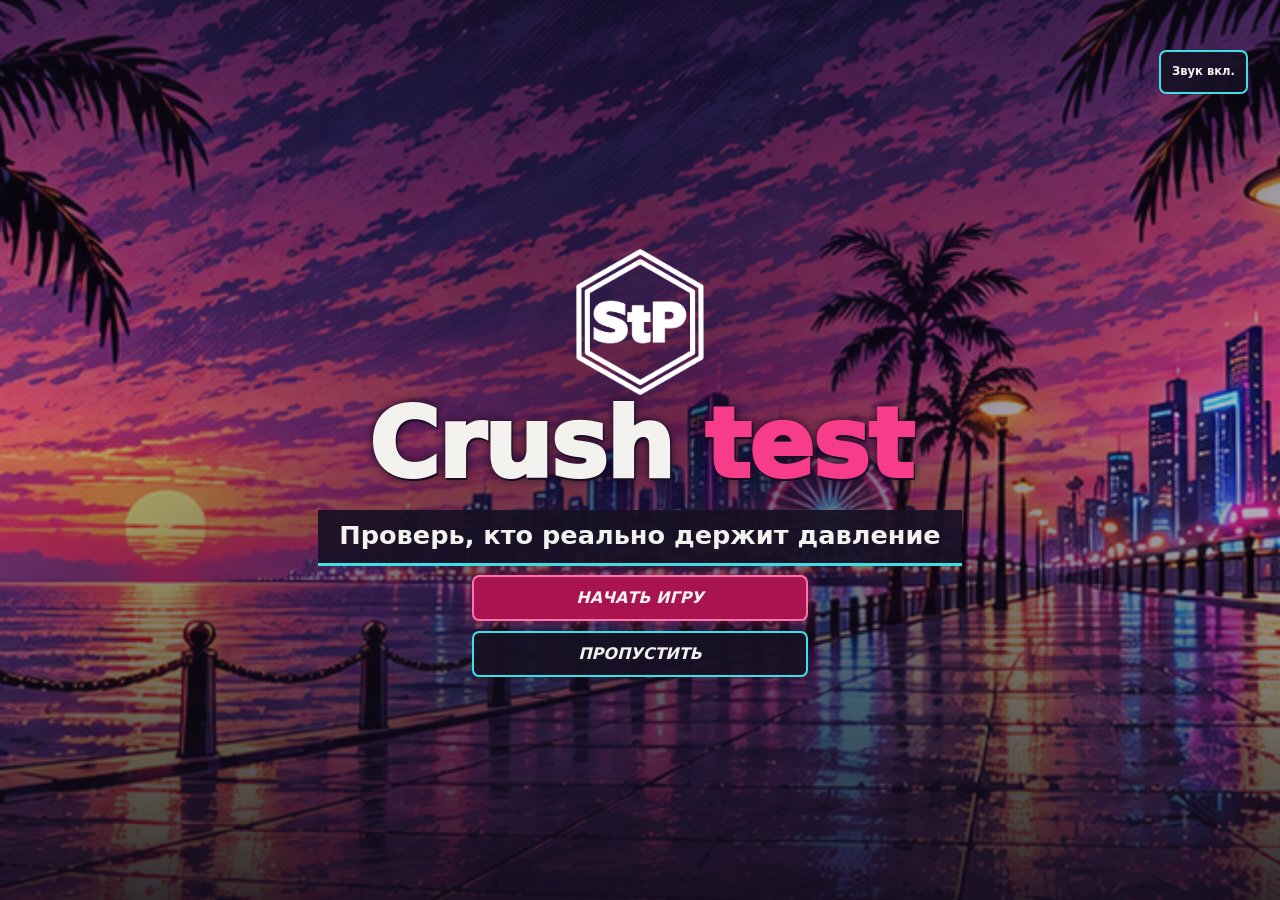
==== stp-sound-battle/index.html @ 12c1aa1d "Initial commit: сайт STP Team 2027 для публикации на GitHub Pages. Co-authored-by: Cursor <cursorage" ====
<!doctype html>
<html lang="ru">
<head>
<meta charset="utf-8">
<meta name="viewport" content="width=device-width, initial-scale=1">
<meta name="robots" content="noindex, nofollow">
<title>STP — Crush test</title>
<link rel="stylesheet" href="css/game.css">
<script defer src="js/config.js"></script>
<script defer src="js/audio.js"></script>
<script defer src="js/game.js"></script>
</head>
<body>
<main class="game" data-state="start" aria-label="STP — Crush test">
  <div class="scene" aria-hidden="true">
    <div class="city"></div><div class="city wide"></div><div class="city garage"></div><div class="city arena"></div>
    <div class="grade"></div>
    <div class="car">
      <img class="closed" src="assets/cars/closed.png" alt="">
      <img class="opened" src="assets/cars/customer-open-car.png" alt="">
    </div>
    <div class="hero">
      <div class="shadow"></div>
      <img src="assets/characters/walk-a.png" data-pose="left" alt="">
      <img src="assets/characters/walk-b.png" data-pose="right" alt="">
      <img src="assets/characters/neutral.png" data-pose="neutral" alt="">
      <img src="assets/characters/arms-crossed.png" data-pose="ready" alt="">
      <img src="assets/characters/turn-step.png" data-pose="turn" alt="">
      <img src="assets/characters/victory.png" data-pose="victory" alt="">
      <img src="assets/characters/defeat.png" data-pose="defeat" alt="">
    </div>
    <canvas class="effects"></canvas>
    <img class="ash" src="assets/effects/ash-pile.png" alt="">
    <img class="trophy" src="assets/effects/trophy.png" alt="">
    <div class="impact"></div>
  </div>

  <button class="sound-toggle" id="sound-toggle" type="button" aria-pressed="true" aria-label="Выключить звук">Звук вкл.</button>

  <section class="start screen" aria-labelledby="title">
    <h1 id="title"><img class="brand-logo" src="assets/ui/stp-logo-white.png" alt="STP"><span class="title">Crush <em>test</em></span></h1>
    <p class="tagline">Проверь, кто реально держит давление</p>
    <div class="actions">
      <button class="primary" id="play">Начать игру</button>
      <button id="skip">Пропустить</button>
    </div>
  </section>

  <section class="choice" hidden aria-labelledby="choice-title">
    <p class="kicker">Подготовка к замеру</p>
    <h2 id="choice-title" tabindex="-1">Выбери виброизоляцию</h2>
    <button class="material" data-material="other">
      <img src="assets/effects/neutral-sheet.png" alt="">Другая виброизоляция
    </button>
    <button class="material" data-material="stp">
      <img src="assets/effects/bronner-photo.png" alt="">StP Bronner SPL Extreme
    </button>
  </section>

  <aside class="workbench" hidden aria-label="Комиксный крупный план подготовки двери">
    <p class="kicker">ПЕРЕДНЯЯ ДВЕРЬ / ПОДГОТОВКА</p>
    <div class="door-detail" aria-hidden="true">
      <img src="assets/ui/door-metal.svg" alt="">
      <img class="install-sheet" alt="">
      <div class="roller"></div>
    </div>
    <strong id="material-name"></strong>
    <small>Игровая схема обработки</small>
  </aside>

  <div class="meter" hidden>
    <strong>ЗАМЕР ЗВУКОВОГО ДАВЛЕНИЯ</strong>
    <div class="meter-reading" aria-hidden="true"><span id="meter-value">0</span> <span class="meter-unit">дБ</span></div>
    <div class="meter-track" role="progressbar" aria-label="Игровой уровень звукового давления" aria-valuemin="0" aria-valuemax="161" aria-valuenow="0" aria-valuetext="0 дБ — игровой показатель"></div>
    <small>Игровой показатель</small>
  </div>

  <section class="outro screen" hidden aria-labelledby="outro-title">
    <p class="kicker" id="outro-label"></p>
    <h2 id="outro-title" tabindex="-1"></h2>
    <p id="outro-copy"></p>
    <div class="actions">
      <button class="primary" id="apply">Подать заявку</button>
      <button id="replay">Сыграть ещё раз</button>
    </div>
    <p id="apply-note" role="status" hidden></p>
  </section>

  <div class="progress" aria-hidden="true"><span></span></div>
  <p class="sr-only" id="status" role="status"></p>
</main>
</body>
</html>
---- stp-sound-battle/css/game.css ----
* { box-sizing: border-box; }
[hidden] { display: none !important; }

:root {
  color-scheme: dark;
  --ink: #171124;
  --paper: #f4f2ef;
  --pink: #f73d89;
  --cyan: #3de1e4;
}
body {
  margin: 0;
  background: var(--ink);
  color: var(--paper);
  font: 500 1rem/1.4 system-ui, sans-serif;
}
.game {
  position: relative;
  isolation: isolate;
  display: grid;
  place-items: center;
  min-height: 100vh;
  min-height: 100svh;
  overflow: hidden;
  --zoom: 1.05;
  --pan: 0px;
  --figure: .2;
  --foot: 57%;
  --sway: 0px;
  --lean: 0deg;
  --progress: 0;
}
.scene, .city, .grade {
  position: absolute;
  inset: 0;
  pointer-events: none;
}
.scene { z-index: -1; overflow: hidden; }
.city {
  background: #452546 url("../assets/backgrounds/waterfront-intro.png") center center / cover no-repeat;
  transform: translateX(var(--pan)) scale(var(--zoom));
}
.grade {
  background: linear-gradient(0deg, #110b1bd9, transparent 53%, #110b1b89),
    radial-gradient(ellipse at 50% 43%, #160b26a6, #160b2624 80%);
}
.game:is([data-state="walk"], [data-state="ready"]) .grade {
  background: linear-gradient(0deg, #110b1bcc, transparent 48%, #110b1b36);
}
.hero {
  position: absolute;
  top: var(--foot);
  left: 50%;
  width: auto;
  height: min(71svh, 70vw);
  aspect-ratio: 3 / 4;
  opacity: 0;
  transform-origin: center bottom;
  transform: translate(calc(-50% + var(--sway)), -100%) rotate(var(--lean)) scale(var(--figure));
  transition: opacity 250ms ease;
}
.game:is([data-state="walk"], [data-state="ready"]) .hero { opacity: 1; }
.hero img { position: absolute; inset: 0; height: 100%; width: 100%; opacity: 0; }
.hero[data-pose="left"] [data-pose="left"],
.hero[data-pose="right"] [data-pose="right"],
.hero[data-pose="neutral"] [data-pose="neutral"],
.hero[data-pose="ready"] [data-pose="ready"] { opacity: 1; }
.shadow {
  position: absolute;
  left: 20%;
  bottom: 1%;
  width: 60%;
  height: 7%;
  background: radial-gradient(ellipse, #100819b8, transparent 70%);
}
.title em { color: var(--pink); }

.screen { width: min(100%, 62rem); text-align: center; padding: 3.6rem 1rem 2rem; }
.start h1 {
  margin: 0;
  font-weight: 950;
  font-style: normal;
  line-height: .87;
  letter-spacing: -.065em;
  text-shadow: .05em .075em #180c26, 0 0 .38em #160a20;
}
.brand-logo {
  display: block;
  width: clamp(5.5rem, 11vw, 8rem);
  height: auto;
  margin: 0 auto .35em;
}
.title { display: block; font-size: clamp(1.95rem, 8vw, 6rem); }
.title em { font-style: inherit; }
.tagline {
  width: fit-content;
  margin: 1.4rem auto .55rem;
  padding: .34em .82em;
  background: #171124ec;
  border-bottom: 3px solid var(--cyan);
  font-size: clamp(.92rem, 2.8vw, 1.6rem);
  font-weight: 850;
  font-style: normal;
}
.intro, .outro p { margin: .55rem auto 1.15rem; text-shadow: 0 2px 6px #000; }
.actions { display: grid; gap: .65rem; width: min(100%, 21rem); margin: 0 auto; }
button, .button {
  display: grid;
  place-items: center;
  min-height: 46px;
  padding: .6em 1.1em;
  background: #171124ed;
  border: 2px solid var(--cyan);
  border-radius: .45rem;
  color: var(--paper);
  font: 850 1rem/1.2 system-ui, sans-serif;
  text-decoration: none;
  text-transform: uppercase;
  cursor: pointer;
}
#play, #skip { font-style: italic; }
.primary { background: #a91350; border-color: #ff73ab; box-shadow: 0 0 1rem #f73d8966; }
button:hover, .button:hover { filter: brightness(1.22); }
button:active, .button:active { transform: translateY(1px); }
:focus-visible { outline: 3px solid #fff; outline-offset: 4px; }
.outro {
  align-self: end;
  padding-top: 1.25rem;
  background: linear-gradient(transparent, #171124ef 35%);
}
.game[data-state="skipped"] .outro { align-self: center; }
.outro h2 { margin: 0; font-size: clamp(1.5rem, 4vw, 2.6rem); }
.outro .kicker { color: var(--cyan); margin: 0 0 .3rem; letter-spacing: .12em; font-size: .75rem; }
.progress { display: none; position: absolute; bottom: 0; inset-inline: 0; height: 3px; }
.game[data-state="walk"] .progress { display: block; }
.progress span { display: block; height: 100%; background: var(--cyan); transform-origin: left; transform: scaleX(var(--progress)); }
.sr-only { position: absolute; width: 1px; height: 1px; overflow: hidden; clip-path: inset(50%); }

@media (max-width: 600px) {
  .city { background-position: 69% center; }
  .hero { height: min(66svh, 125vw); }
  .screen { padding-inline: .9rem; }
  .intro { max-width: 26ch; }
}
@media (max-height: 480px) and (orientation: landscape) {
  .screen { padding-block: 2.6rem .8rem; }
  .brand-logo { width: 5rem; }
  .title { font-size: 2.2rem; }
  .tagline { margin-top: .7rem; font-size: 1.1rem; }
  .actions { display: flex; justify-content: center; width: auto; }
  .outro { padding-top: .5rem; }
}
@media (prefers-reduced-motion: reduce) {
  *, *::before, *::after { transition: none !important; }
}


/* Stage composition and cinematic overlays */
.game {
  --hero-x: 50%;
  --car-x: 50%;
  --car-y: 75%;
  --car-scale: 1;
  --car-rattle: 0px;
  --charge: 0;
}
.hero { left: var(--hero-x); z-index: 2; }
.game:is([data-state="walk"],[data-state="reveal"],[data-state="choice"],[data-state="win"],[data-state="lose"]) .hero { opacity: 1; }
.hero[data-pose="turn"] [data-pose="turn"],
.hero[data-pose="victory"] [data-pose="victory"],
.hero[data-pose="defeat"] [data-pose="defeat"] { opacity: 1; }
.city.wide,.city.garage,.city.arena { opacity: 0; transition: opacity .5s ease; }
.city.wide { background-image: url("../assets/backgrounds/waterfront-wide.png"); }
.city.garage { background-image: url("../assets/backgrounds/workshop.png"); }
.city.arena { background-image: url("../assets/backgrounds/arena.png"); }
.game:is([data-state="reveal"],[data-state="choice"]) .wide,
.game[data-state="prep"] .garage,
.game:is([data-state="drive"],[data-state="measure"],[data-state="break"],[data-state="win"],[data-state="lose"]) .arena { opacity: 1; }
.game:is([data-state="reveal"],[data-state="choice"],[data-state="prep"],[data-state="drive"],[data-state="measure"]) .grade {
  background: linear-gradient(0deg,#110b1bbf,transparent 45%,#110b1b73);
}
.car {
  position: absolute;
  left: var(--car-x);
  top: var(--car-y);
  width: min(65vw, 109svh, 64rem);
  aspect-ratio: 1.92;
  transform: translate(calc(-50% + var(--car-rattle)),-50%) scale(var(--car-scale));
  opacity: var(--car-alpha,0);
  z-index: 1;
}
.car img { position:absolute; inset:0; width:100%; height:100%; object-fit:contain; }
.car .closed { opacity: calc(1 - var(--opened,0)); object-fit: fill; }
.car .opened { opacity: var(--opened,0); inset: auto 0 0; height: auto; }
.game:is([data-state="break"],[data-state="lose"]) .car { visibility: hidden; }
.ash {
  position:absolute; z-index:2; width:min(60vw,75svh); height:auto;
  left:var(--ash-x,55%); top:var(--ash-y,64%);
  transform:translate(-50%,-85%); opacity:var(--ash-alpha,0);
  filter:drop-shadow(0 5px 5px #09060ec0);
}
.effects { position:absolute; inset:0; width:100%; height:100%; z-index:3; }
.trophy { position:absolute; width:min(18vw,27svh); right:16%; bottom:38%; opacity:0; z-index:3; filter: drop-shadow(0 0 1.1rem #ffa635a0); }
.game[data-state="win"] .trophy { opacity:1; animation: trophy-in .65s cubic-bezier(.2,.7,.2,1.2) both; }
@keyframes trophy-in { from { opacity:0; transform:translateY(60px) scale(.45) rotate(-12deg); } }
.impact { position:absolute; inset:0; z-index:4; opacity:0; background:radial-gradient(ellipse,#ffedbb 1%,#ff712b9c 20%,transparent 68%); }
.game[data-state="break"] .impact { animation: impact .48s ease-out both; }
@keyframes impact { 15% { opacity:.78; } }

.hud { z-index:5; pointer-events:none; }
.choice,.workbench,.meter {
  z-index: 5;
  width: min(31rem, 36vw);
  background: #171124f2;
  padding: clamp(.7rem, 2vw, 1.5rem);
  border: 1px solid #f73d8988;
  border-radius: .55rem;
  box-shadow: 0 1rem 3rem #0d071f77;
}
.choice,.workbench { justify-self:end; margin-right:clamp(1rem,4vw,4rem); }
.choice { animation: panel-in .35s ease both; }
@keyframes panel-in { from { opacity:0; transform:translateY(14px); } }
.kicker { color:var(--cyan); margin:0 0 .45rem; font-weight:850; letter-spacing:.10em; font-size:.72rem; }
.choice h2 { margin:0 0 .8rem; font-size:clamp(1.12rem,2.6vw,2.4rem); line-height:1.05; font-style:normal; text-transform:uppercase; }
.material { display:flex; width:100%; gap:.6rem; justify-content:flex-start; text-align:left; font-size:clamp(.78rem,1.45vw,1.1rem); }
.material + .material { margin-top:.55rem; }
.material[data-material="stp"] { border-color:var(--pink); background:#541737; }
.material img { width:clamp(42px,7vw,94px); height:clamp(28px,5vw,60px); object-fit:contain; }
.workbench { opacity:var(--bench,0); transform:translateY(calc((1 - var(--bench,0))*14px)); }
.workbench strong,.workbench small { display:block; }
.workbench small,.meter small { color:#ddd4ec; }
.door-detail { position:relative; }
.door-detail img:first-child { display:block; width:100%; }
.install-sheet {
  position:absolute; left:24%; top:36%; width:48%; height:34%; object-fit:fill;
  transform:translate(calc((1 - var(--install,0))*-42%),calc((1 - var(--install,0))*-90%)) skewY(-7deg) scale(calc(.75 + .25 * var(--install,0)));
  opacity:var(--install,0);
}
.roller {
  position:absolute; top:38%; left:calc(26% + 44% * var(--roll,0)); width:7%; height:28%;
  background:linear-gradient(90deg,#222e40,#ecf2f7,#516481); border:2px solid #202233;
  border-radius:.35rem; transform:rotate(-12deg); opacity:var(--rolling,0);
}
.meter { align-self:start; margin-top:clamp(6.3rem,14svh,7.5rem); width:min(85%,29rem); border-color:#3de1e488; text-align:center; }
.meter strong { font-size:clamp(.68rem,2vw,.95rem); letter-spacing:.09em; }
.meter-reading { color:var(--cyan); font-size:clamp(2rem,6vw,3.7rem); font-weight:950; font-variant-numeric:tabular-nums; line-height:1.15; margin:.2rem 0; }
.meter-unit { font-size:.45em; }
.meter-track { height:1rem; margin:.4rem 0; border:1px solid #3de1e488; padding:2px; }
.meter-track::after {
  content:""; display:block; width:100%; height:100%;
  transform:scaleX(var(--charge)); transform-origin:left;
  background:repeating-linear-gradient(90deg,transparent 0 7px,#171124 7px 9px),linear-gradient(90deg,#3de1e4,#4bef9e,#ffcc65,#f73d89);
}
.outro { z-index:5; width:100%; padding-bottom:clamp(.8rem,4svh,2rem); }
.game:is([data-state="win"],[data-state="lose"]) .outro h2 {
  font-size:clamp(2.6rem,10vw,7rem); line-height:.9; font-weight:950; font-style:normal;
  color:#ffcf61; letter-spacing:-.06em; text-shadow:.045em .06em #9f4027,0 0 .45em #1a0c23;
  animation:trophy-in .55s cubic-bezier(.2,.7,.2,1.2) both;
}
.game[data-state="lose"] .outro h2 {
  position:relative; isolation:isolate; display:table; margin-inline:auto;
  color:#ffb34f;
  text-shadow:0 2px #e94c23,0 0 8px #ff3b16,0 0 20px #ff6a00,0 0 38px #ff2600;
  animation:trophy-in .55s cubic-bezier(.2,.7,.2,1.2) both, fire-glow .75s ease-in-out infinite alternate;
}
.game[data-state="win"] .outro h2 {
  animation:trophy-in .55s cubic-bezier(.2,.7,.2,1.2) both, win-glow .9s ease-in-out infinite alternate;
}
@keyframes fire-glow {
  from { filter:brightness(.9); }
  to { filter:brightness(1.28); }
}
@keyframes win-glow {
  from { filter:brightness(.95); text-shadow:.045em .06em #9f4027,0 0 .45em #ffb52e,0 0 1rem #ffd447; transform:scale(1); }
  to { filter:brightness(1.35); text-shadow:.045em .06em #9f4027,0 0 .75em #ffe36b,0 0 2rem #ffc928; transform:scale(1.045); }
}
.game:is([data-state="walk"],[data-state="reveal"],[data-state="prep"],[data-state="drive"],[data-state="measure"]) .progress { display:block; z-index:6; }

@media (max-width: 700px) {
  .choice,.workbench { justify-self:center; align-self:end; width:min(calc(100% - 1.5rem),28rem); margin:0 0 1rem; }
  .workbench { width:min(calc(100% - 1.5rem),20rem); }
  .workbench .door-detail { max-width:min(48vw,13rem); margin-inline:auto; }
  .car { width:min(102vw,85svh); }
  .trophy { width:min(26vw,21svh); right:8%; bottom:43%; }
  .material img { width:54px; height:30px; }
}
@media (max-height: 480px) and (orientation:landscape) {
  .choice,.workbench { width:min(38vw,22rem); justify-self:end; align-self:center; margin:1rem; }
  .workbench .door-detail { max-width:13rem; }
  .car { width:min(57vw,120svh); }
  .outro p { margin-bottom:.55rem; }
}
@media (prefers-reduced-motion: reduce) {
  *, *::before, *::after { animation:none !important; transition:none !important; }
}

@media (max-width: 700px) and (orientation: portrait) {
  .car { width: min(92vw, 85svh); }
  .game:is([data-state="reveal"], [data-state="choice"], [data-state="win"], [data-state="lose"]) .car { z-index: 3; }
  .game:is([data-state="reveal"], [data-state="choice"], [data-state="win"], [data-state="lose"]) .effects,
  .game[data-state="win"] .trophy { z-index: 4; }
}
.sound-toggle {
  position:absolute;
  top:3.1rem;
  right:clamp(12px,2.5vw,32px);
  z-index:7;
  min-height:44px;
  padding:.45rem .7rem;
  font-size:.72rem;
  font-style:normal;
  text-transform:none;
  background:#171124e8;
}
.sound-toggle[aria-pressed="false"] { border-color:#978caa; color:#d7cfe0; }
.sound-toggle:disabled { cursor:default; }
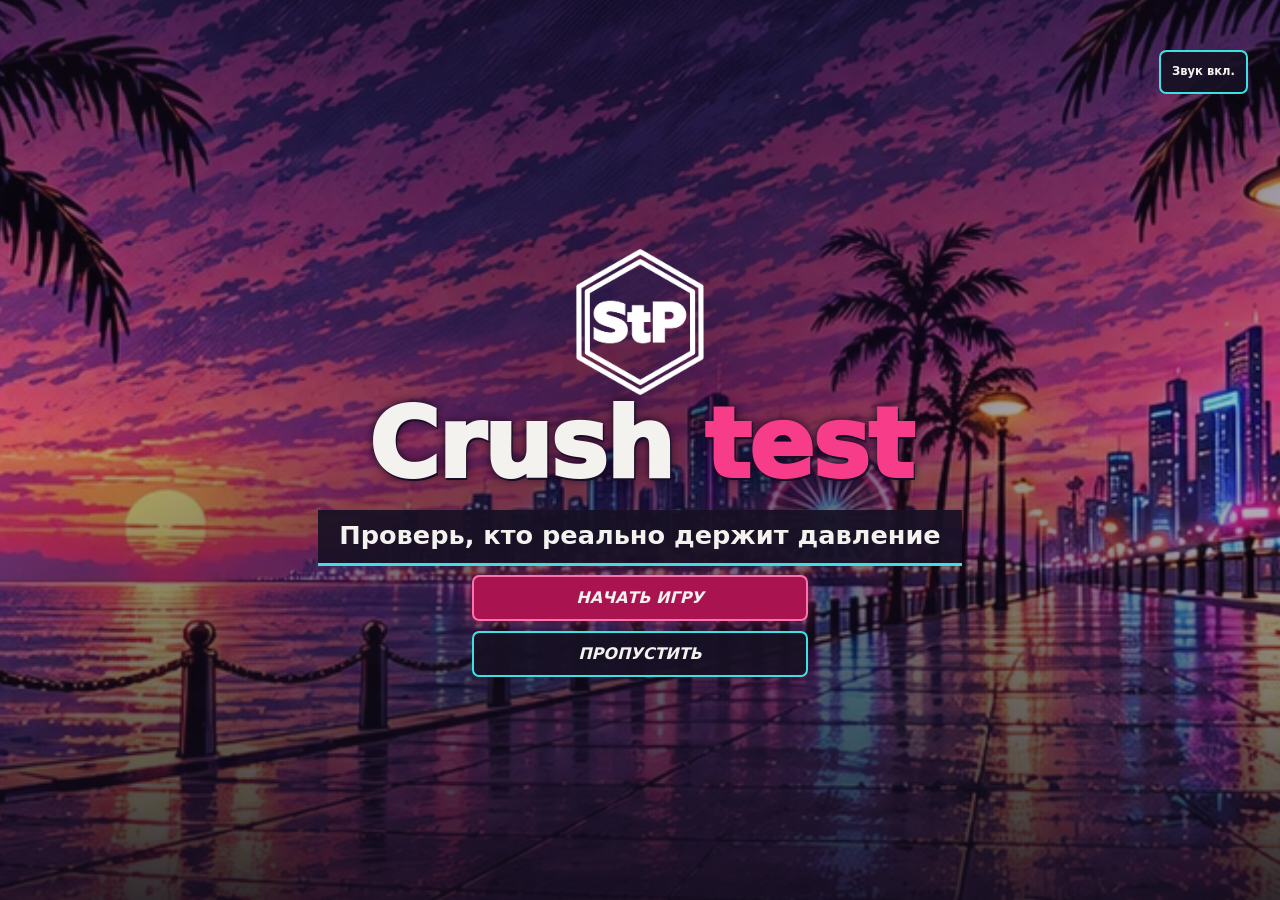
==== commit 57b42e87: "Сжать изображения и встроить анкету, чтобы сайт быстрее открывался с телефона. Co-authored-by: Curso" ====
--- a/stp-sound-battle/index.html
+++ b/stp-sound-battle/index.html
@@ -16,29 +16,29 @@
     <div class="city"></div><div class="city wide"></div><div class="city garage"></div><div class="city arena"></div>
     <div class="grade"></div>
     <div class="car">
-      <img class="closed" src="assets/cars/closed.png" alt="">
-      <img class="opened" src="assets/cars/customer-open-car.png" alt="">
+      <img class="closed" src="assets/cars/closed.webp" alt="">
+      <img class="opened" src="assets/cars/customer-open-car.webp" alt="">
     </div>
     <div class="hero">
       <div class="shadow"></div>
-      <img src="assets/characters/walk-a.png" data-pose="left" alt="">
-      <img src="assets/characters/walk-b.png" data-pose="right" alt="">
-      <img src="assets/characters/neutral.png" data-pose="neutral" alt="">
-      <img src="assets/characters/arms-crossed.png" data-pose="ready" alt="">
-      <img src="assets/characters/turn-step.png" data-pose="turn" alt="">
-      <img src="assets/characters/victory.png" data-pose="victory" alt="">
-      <img src="assets/characters/defeat.png" data-pose="defeat" alt="">
+      <img src="assets/characters/walk-a.webp" data-pose="left" alt="">
+      <img src="assets/characters/walk-b.webp" data-pose="right" alt="">
+      <img src="assets/characters/neutral.webp" data-pose="neutral" alt="">
+      <img src="assets/characters/arms-crossed.webp" data-pose="ready" alt="">
+      <img src="assets/characters/turn-step.webp" data-pose="turn" alt="">
+      <img src="assets/characters/victory.webp" data-pose="victory" alt="">
+      <img src="assets/characters/defeat.webp" data-pose="defeat" alt="">
     </div>
     <canvas class="effects"></canvas>
-    <img class="ash" src="assets/effects/ash-pile.png" alt="">
-    <img class="trophy" src="assets/effects/trophy.png" alt="">
+    <img class="ash" src="assets/effects/ash-pile.webp" alt="">
+    <img class="trophy" src="assets/effects/trophy.webp" alt="">
     <div class="impact"></div>
   </div>
 
   <button class="sound-toggle" id="sound-toggle" type="button" aria-pressed="true" aria-label="Выключить звук">Звук вкл.</button>
 
   <section class="start screen" aria-labelledby="title">
-    <h1 id="title"><img class="brand-logo" src="assets/ui/stp-logo-white.png" alt="STP"><span class="title">Crush <em>test</em></span></h1>
+    <h1 id="title"><img class="brand-logo" src="assets/ui/stp-logo-white.webp" alt="STP"><span class="title">Crush <em>test</em></span></h1>
     <p class="tagline">Проверь, кто реально держит давление</p>
     <div class="actions">
       <button class="primary" id="play">Начать игру</button>
@@ -50,10 +50,10 @@
     <p class="kicker">Подготовка к замеру</p>
     <h2 id="choice-title" tabindex="-1">Выбери виброизоляцию</h2>
     <button class="material" data-material="other">
-      <img src="assets/effects/neutral-sheet.png" alt="">Другая виброизоляция
+      <img src="assets/effects/neutral-sheet.webp" alt="">Другая виброизоляция
     </button>
     <button class="material" data-material="stp">
-      <img src="assets/effects/bronner-photo.png" alt="">StP Bronner SPL Extreme
+      <img src="assets/effects/bronner-photo.webp" alt="">StP Bronner SPL Extreme
     </button>
   </section>
 
--- a/stp-sound-battle/css/game.css
+++ b/stp-sound-battle/css/game.css
@@ -37,7 +37,7 @@
 }
 .scene { z-index: -1; overflow: hidden; }
 .city {
-  background: #452546 url("../assets/backgrounds/waterfront-intro.png") center center / cover no-repeat;
+  background: #452546 url("../assets/backgrounds/waterfront-intro.webp") center center / cover no-repeat;
   transform: translateX(var(--pan)) scale(var(--zoom));
 }
 .grade {
@@ -170,9 +170,9 @@
 .hero[data-pose="victory"] [data-pose="victory"],
 .hero[data-pose="defeat"] [data-pose="defeat"] { opacity: 1; }
 .city.wide,.city.garage,.city.arena { opacity: 0; transition: opacity .5s ease; }
-.city.wide { background-image: url("../assets/backgrounds/waterfront-wide.png"); }
-.city.garage { background-image: url("../assets/backgrounds/workshop.png"); }
-.city.arena { background-image: url("../assets/backgrounds/arena.png"); }
+.city.wide { background-image: url("../assets/backgrounds/waterfront-wide.webp"); }
+.city.garage { background-image: url("../assets/backgrounds/workshop.webp"); }
+.city.arena { background-image: url("../assets/backgrounds/arena.webp"); }
 .game:is([data-state="reveal"],[data-state="choice"]) .wide,
 .game[data-state="prep"] .garage,
 .game:is([data-state="drive"],[data-state="measure"],[data-state="break"],[data-state="win"],[data-state="lose"]) .arena { opacity: 1; }
@@ -315,3 +315,12 @@
 .sound-toggle[aria-pressed="false"] { border-color:#978caa; color:#d7cfe0; }
 .sound-toggle:disabled { cursor:default; }
 
+@media (max-width: 700px) {
+  button, a { touch-action: manipulation; }
+  .material { min-height: 48px; }
+  .sound-toggle {
+    top: max(3.1rem, calc(env(safe-area-inset-top) + 12px));
+    right: max(12px, env(safe-area-inset-right));
+  }
+}
+
